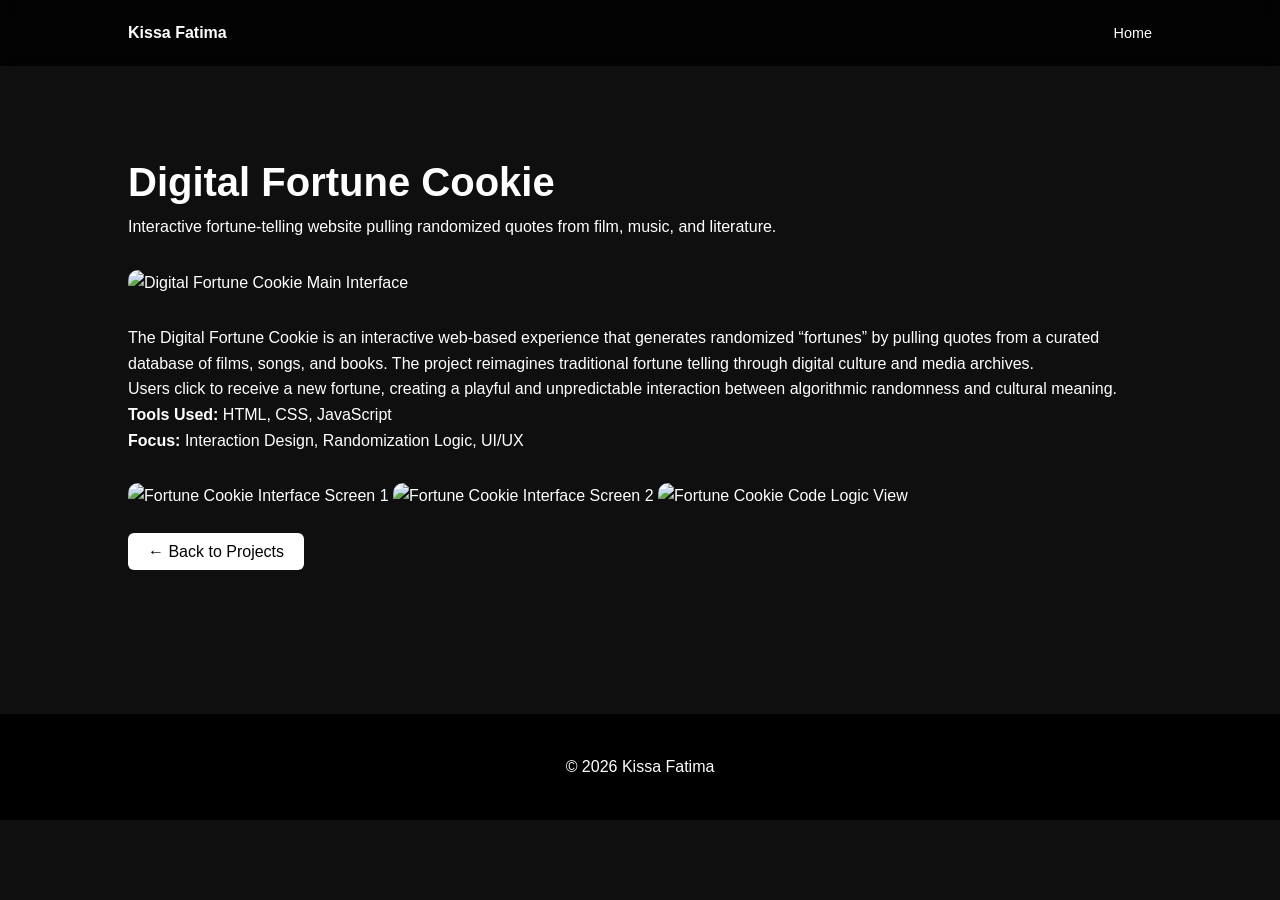
==== projectdigitalfortunecookie.html @ 52021fbb "adding projects" ====
<!DOCTYPE html>
<html lang="en">
<head>
  <meta charset="UTF-8">
  <title>Digital Fortune Cookie | Kissa Fatima</title>
  <meta name="viewport" content="width=device-width, initial-scale=1.0">
  <link rel="stylesheet" href="style.css">
</head>
<body>

  <!-- NAV -->
  <nav>
    <div class="logo">Kissa Fatima</div>
    <ul>
      <li><a href="index.html">Home</a></li>
    </ul>
  </nav>

  <!-- PROJECT PAGE -->
  <section class="project-page">

    <div class="project-page-container">

      <h1>Digital Fortune Cookie</h1>

      <p class="project-subtitle">
        Interactive fortune-telling website pulling randomized quotes from film, music, and literature.
      </p>

      <!-- MAIN FEATURE IMAGE -->
      <img src="images/projection.jpg" alt="Digital Fortune Cookie Main Interface" class="project-page-image">

      <!-- DESCRIPTION -->
      <div class="project-description">
        <p>
          The Digital Fortune Cookie is an interactive web-based experience that generates
          randomized “fortunes” by pulling quotes from a curated database of films,
          songs, and books. The project reimagines traditional fortune telling through
          digital culture and media archives.
        </p>

        <p>
          Users click to receive a new fortune, creating a playful and unpredictable
          interaction between algorithmic randomness and cultural meaning.
        </p>

        <p><strong>Tools Used:</strong> HTML, CSS, JavaScript</p>
        <p><strong>Focus:</strong> Interaction Design, Randomization Logic, UI/UX</p>
      </div>

      <!-- IMAGE GALLERY -->
      <div class="project-gallery">

        <img src="images/fortune1.jpg" alt="Fortune Cookie Interface Screen 1">
        <img src="images/fortune2.jpg" alt="Fortune Cookie Interface Screen 2">
        <img src="images/fortune3.jpg" alt="Fortune Cookie Code Logic View">

      </div>

      <!-- BACK BUTTON -->
      <a href="index.html#work" class="btn">← Back to Projects</a>

    </div>

  </section>

  <footer>
    <p>© 2026 Kissa Fatima</p>
  </footer>

</body>
</html>
---- style.css ----
* {
  margin: 0;
  padding: 0;
  box-sizing: border-box;
  font-family: Arial, Helvetica, sans-serif;
}

body {
  background: #0f0f0f;
  color: #ffffff;
  line-height: 1.6;
}

/* NAV */
nav {
  display: flex;
  justify-content: space-between;
  padding: 20px 10%;
  position: fixed;
  width: 100%;
  background: rgba(0,0,0,0.8);
  backdrop-filter: blur(8px);
}

nav ul {
  display: flex;
  list-style: none;
  gap: 30px;
}

nav a {
  text-decoration: none;
  color: white;
  font-size: 0.9rem;
}

.logo {
  font-weight: bold;
}

/* ABOUT */
.about-hero {
  padding: 150px 10% 100px;
}

.about-container {
  display: flex;
  gap: 60px;
  align-items: center;
}

.about-image img {
  width: 300px;
  border-radius: 12px;
}

.about-text h1 {
  font-size: 3rem;
}

.about-text h2 {
  font-weight: 300;
  margin-bottom: 20px;
}

.buttons {
  margin-top: 30px;
}

.btn, .btn-outline {
  padding: 10px 20px;
  margin-right: 15px;
  text-decoration: none;
  border-radius: 6px;
}

.btn {
  background: white;
  color: black;
}

.btn-outline {
  border: 1px solid white;
  color: white;
}

/* WORK */
.work {
  padding: 100px 10%;
}

.projects {
  display: grid;
  grid-template-columns: repeat(auto-fit, minmax(280px, 1fr));
  gap: 30px;
}

.project {
  background: #1c1c1c;
  padding: 20px;
  border-radius: 10px;
  transition: 0.3s ease;
}

.project img {
  width: 100%;
  border-radius: 8px;
  margin-bottom: 15px;
}

.project:hover {
  transform: translateY(-5px);
  background: #2a2a2a;
}

.project-link {
  text-decoration: none;
  color: white;
}

/* PROJECT PAGE */
.project-page {
  padding: 150px 10%;
}

.project-page img {
  width: 100%;
  margin: 30px 0;
  border-radius: 10px;
}

.project-page h1 {
  font-size: 2.5rem;
}

/* CONTACT */
.contact {
  padding: 100px 10%;
}

footer {
  text-align: center;
  padding: 40px 0;
  background: #000;
}
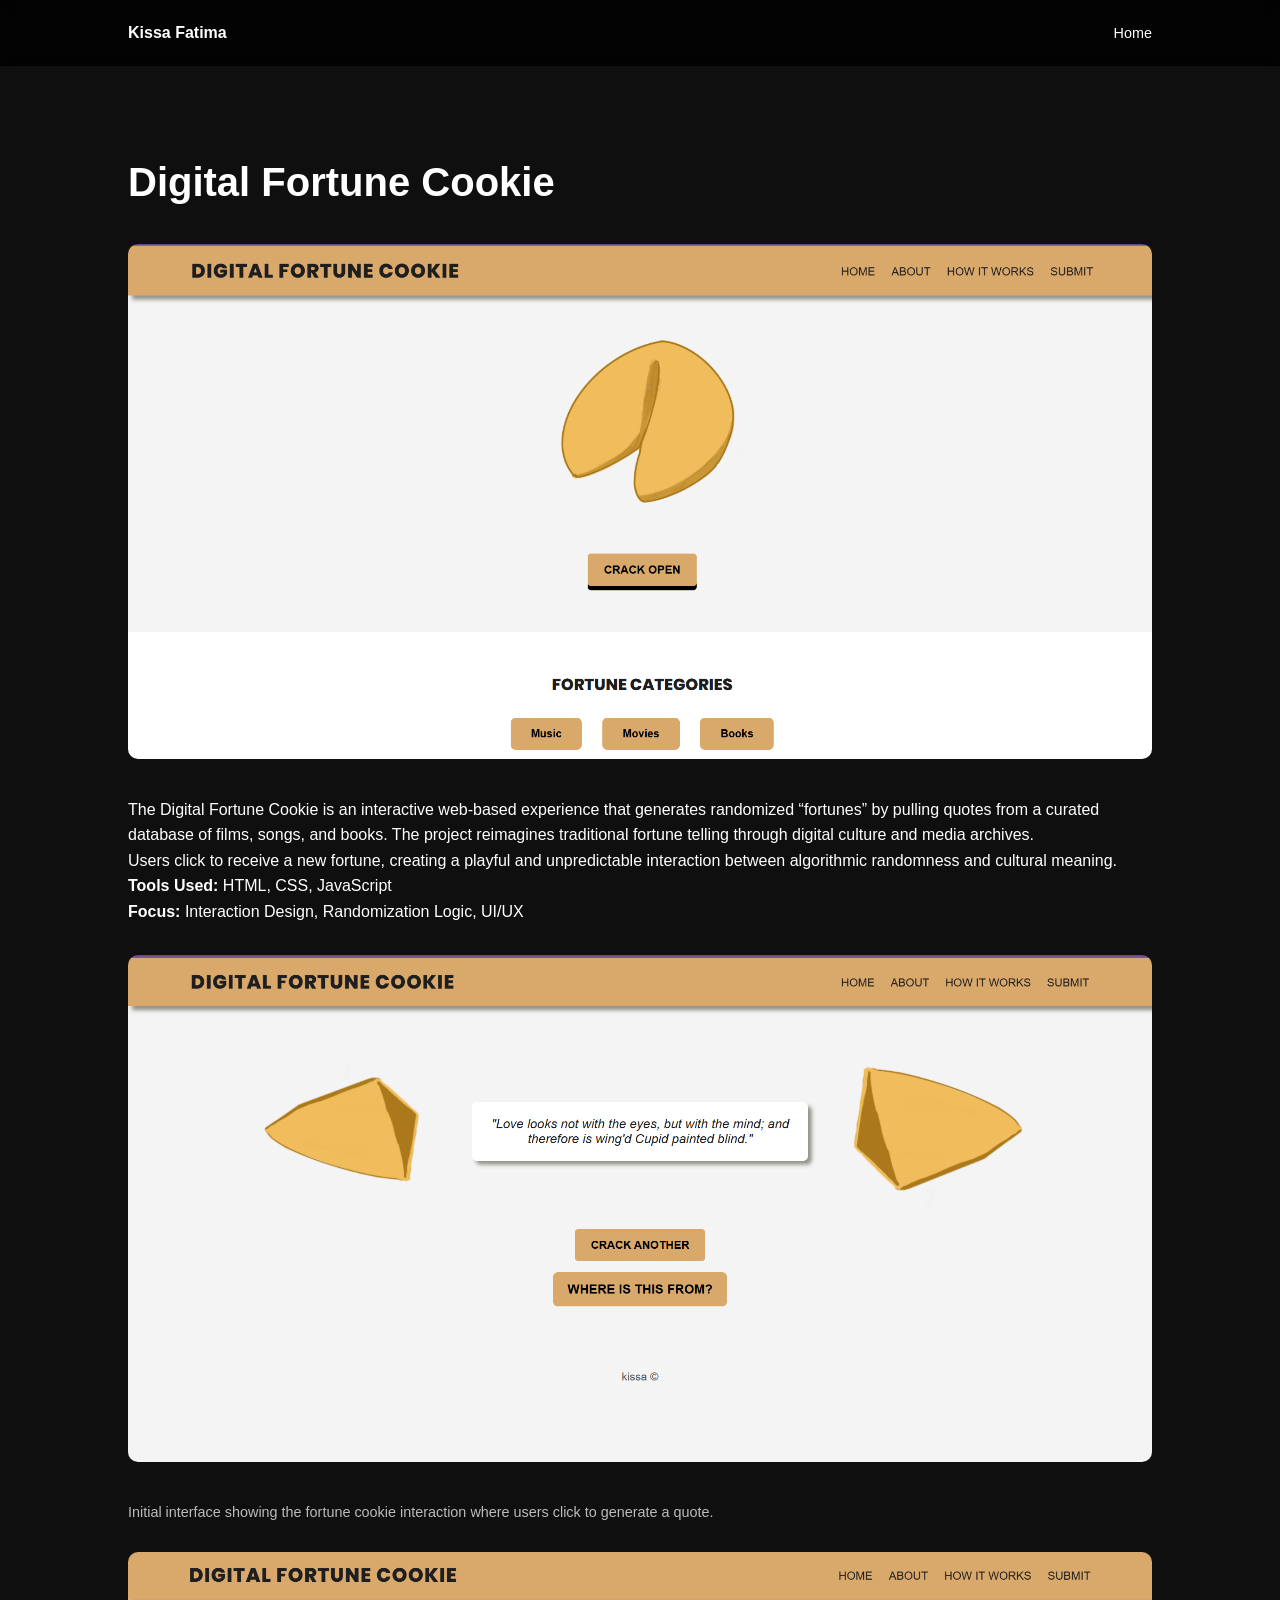
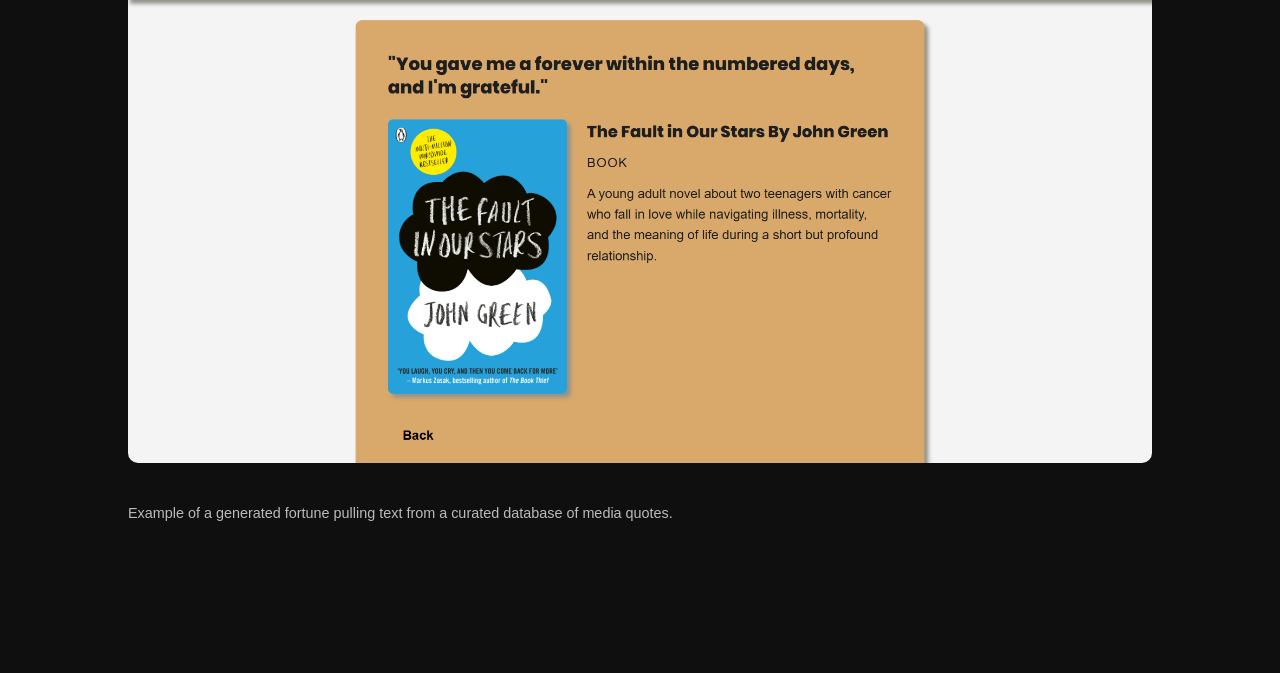
==== commit 82381515: "more content added" ====
--- a/projectdigitalfortunecookie.html
+++ b/projectdigitalfortunecookie.html
@@ -23,12 +23,10 @@
 
       <h1>Digital Fortune Cookie</h1>
 
-      <p class="project-subtitle">
-        Interactive fortune-telling website pulling randomized quotes from film, music, and literature.
-      </p>
+      
 
       <!-- MAIN FEATURE IMAGE -->
-      <img src="images/projection.jpg" alt="Digital Fortune Cookie Main Interface" class="project-page-image">
+      <img src="images/dfc1.png" alt="Digital Fortune Cookie Main Interface" class="project-page-image">
 
       <!-- DESCRIPTION -->
       <div class="project-description">
@@ -48,25 +46,21 @@
         <p><strong>Focus:</strong> Interaction Design, Randomization Logic, UI/UX</p>
       </div>
 
-      <!-- IMAGE GALLERY -->
-      <div class="project-gallery">
+  <!-- IMAGE GALLERY -->
+<div class="project-gallery">
 
-        <img src="images/fortune1.jpg" alt="Fortune Cookie Interface Screen 1">
-        <img src="images/fortune2.jpg" alt="Fortune Cookie Interface Screen 2">
-        <img src="images/fortune3.jpg" alt="Fortune Cookie Code Logic View">
+  <figure class="gallery-item">
+    <img src="images/fortune1.png" alt="Fortune Cookie Interface Screen 1">
+    <figcaption>
+      Initial interface showing the fortune cookie interaction where users click to generate a quote.
+    </figcaption>
+  </figure>
 
-      </div>
+  <figure class="gallery-item">
+    <img src="images/fortune2.png" alt="Fortune Cookie Interface Screen 2">
+    <figcaption>
+      Example of a generated fortune pulling text from a curated database of media quotes.
+    </figcaption>
+  </figure>
 
-      <!-- BACK BUTTON -->
-      <a href="index.html#work" class="btn">← Back to Projects</a>
-
-    </div>
-
-  </section>
-
-  <footer>
-    <p>© 2026 Kissa Fatima</p>
-  </footer>
-
-</body>
-</html>+</div>
--- a/style.css
+++ b/style.css
@@ -142,4 +142,20 @@
   text-align: center;
   padding: 40px 0;
   background: #000;
+}
+.gallery-item {
+  display: flex;
+  flex-direction: column;
+}
+
+.gallery-item img {
+  width: 100%;
+  border-radius: 10px;
+}
+
+.gallery-item figcaption {
+  margin-top: 10px;
+  font-size: 0.9rem;
+  color: #bbb;
+  line-height: 1.4;
 }
